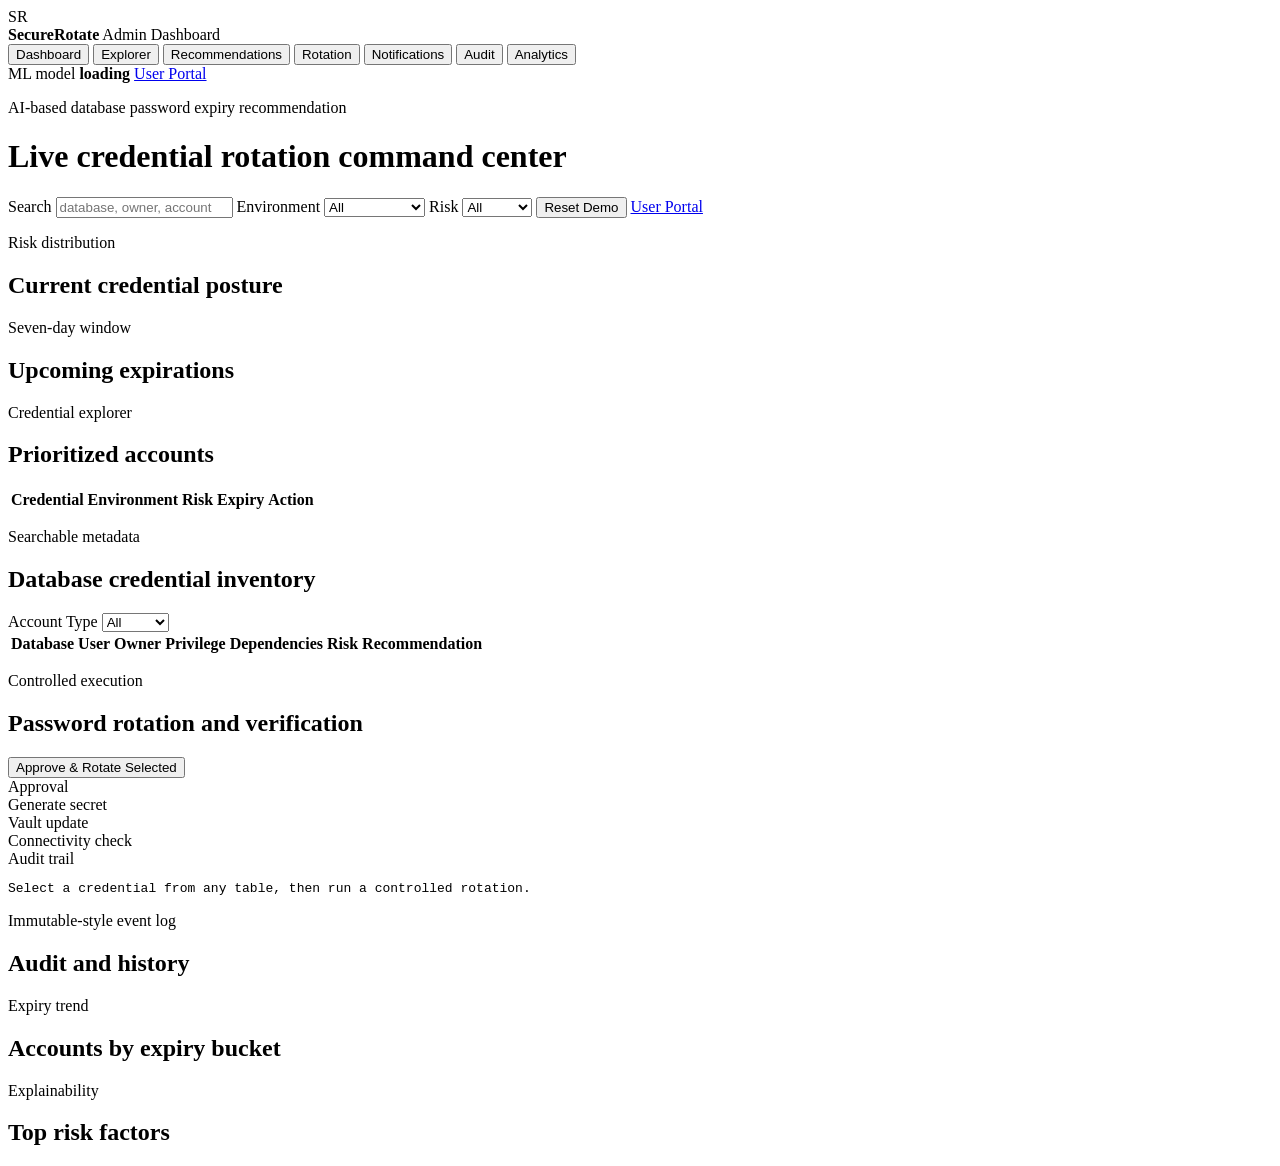
==== public/index.html @ 7061c083 "Initial commit with Flask backend and polished UI/UX" ====
<!doctype html>
<html lang="en">
  <head>
    <meta charset="utf-8" />
    <meta name="viewport" content="width=device-width, initial-scale=1" />
    <title>SecureRotate</title>
    <link rel="stylesheet" href="/styles.css" />
  </head>
  <body>
    <div class="app-shell">
      <aside class="sidebar">
        <div class="brand">
          <div class="brand-mark">SR</div>
          <div>
            <strong>SecureRotate</strong>
            <span>Admin Dashboard</span>
          </div>
        </div>
        <nav class="nav-tabs" aria-label="Main views">
          <button class="active" data-view="dashboard">Dashboard</button>
          <button data-view="explorer">Explorer</button>
          <button data-view="recommendations">Recommendations</button>
          <button data-view="rotation">Rotation</button>
          <button data-view="notifications">Notifications</button>
          <button data-view="audit">Audit</button>
          <button data-view="analytics">Analytics</button>
        </nav>
        <div class="model-chip">
          <span>ML model</span>
          <strong id="modelVersion">loading</strong>
          <a href="/user">User Portal</a>
        </div>
      </aside>

      <main class="workspace">
        <header class="topbar">
          <div>
            <p class="eyebrow">AI-based database password expiry recommendation</p>
            <h1>Live credential rotation command center</h1>
          </div>
          <div class="global-actions">
            <label class="search-field">
              <span>Search</span>
              <input id="searchInput" type="search" placeholder="database, owner, account" />
            </label>
            <label>
              <span>Environment</span>
              <select id="envFilter">
                <option>All</option>
                <option>Production</option>
                <option>Staging</option>
                <option>Development</option>
              </select>
            </label>
            <label>
              <span>Risk</span>
              <select id="riskFilter">
                <option>All</option>
                <option>Critical</option>
                <option>High</option>
                <option>Medium</option>
                <option>Low</option>
              </select>
            </label>
            <button id="resetDemo" class="ghost-button">Reset Demo</button>
            <a class="ghost-link" href="/user">User Portal</a>
          </div>
        </header>

        <section class="view active" id="dashboard">
          <div class="metric-grid" id="metricGrid"></div>
          <div class="dashboard-grid">
            <section class="panel">
              <div class="panel-heading">
                <div>
                  <p class="eyebrow">Risk distribution</p>
                  <h2>Current credential posture</h2>
                </div>
              </div>
              <div id="riskBars" class="bar-chart"></div>
            </section>
            <section class="panel">
              <div class="panel-heading">
                <div>
                  <p class="eyebrow">Seven-day window</p>
                  <h2>Upcoming expirations</h2>
                </div>
              </div>
              <div id="expiryList" class="expiry-list"></div>
            </section>
          </div>
          <section class="split-view">
            <div class="panel table-panel">
              <div class="panel-heading">
                <div>
                  <p class="eyebrow">Credential explorer</p>
                  <h2>Prioritized accounts</h2>
                </div>
              </div>
              <div class="table-wrap">
                <table>
                  <thead>
                    <tr>
                      <th>Credential</th>
                      <th>Environment</th>
                      <th>Risk</th>
                      <th>Expiry</th>
                      <th>Action</th>
                    </tr>
                  </thead>
                  <tbody id="credentialRows"></tbody>
                </table>
              </div>
            </div>
            <aside class="panel detail-panel" id="detailPanel"></aside>
          </section>
        </section>

        <section class="view" id="explorer">
          <section class="panel">
            <div class="panel-heading">
              <div>
                <p class="eyebrow">Searchable metadata</p>
                <h2>Database credential inventory</h2>
              </div>
              <label>
                <span>Account Type</span>
                <select id="typeFilter">
                  <option>All</option>
                  <option>Service</option>
                  <option>Human</option>
                </select>
              </label>
            </div>
            <div class="table-wrap large">
              <table>
                <thead>
                  <tr>
                    <th>Database</th>
                    <th>User</th>
                    <th>Owner</th>
                    <th>Privilege</th>
                    <th>Dependencies</th>
                    <th>Risk</th>
                    <th>Recommendation</th>
                  </tr>
                </thead>
                <tbody id="explorerRows"></tbody>
              </table>
            </div>
          </section>
        </section>

        <section class="view" id="recommendations">
          <div id="recommendationList" class="recommendation-list"></div>
        </section>

        <section class="view" id="rotation">
          <section class="panel rotation-panel">
            <div class="panel-heading">
              <div>
                <p class="eyebrow">Controlled execution</p>
                <h2>Password rotation and verification</h2>
              </div>
              <button id="rotateButton" class="primary-button">Approve & Rotate Selected</button>
            </div>
            <div class="rotation-body">
              <div id="rotationTarget" class="rotation-target"></div>
              <div>
                <div class="stepper" id="rotationStepper">
                  <div class="step">Approval</div>
                  <div class="step">Generate secret</div>
                  <div class="step">Vault update</div>
                  <div class="step">Connectivity check</div>
                  <div class="step">Audit trail</div>
                </div>
                <pre id="rotationOutput">Select a credential from any table, then run a controlled rotation.</pre>
              </div>
            </div>
          </section>
        </section>

        <section class="view" id="notifications">
          <div id="notificationList" class="notification-list"></div>
        </section>

        <section class="view" id="audit">
          <section class="panel">
            <div class="panel-heading">
              <div>
                <p class="eyebrow">Immutable-style event log</p>
                <h2>Audit and history</h2>
              </div>
            </div>
            <div id="auditList" class="audit-list"></div>
          </section>
        </section>

        <section class="view" id="analytics">
          <div class="dashboard-grid">
            <section class="panel">
              <div class="panel-heading">
                <div>
                  <p class="eyebrow">Expiry trend</p>
                  <h2>Accounts by expiry bucket</h2>
                </div>
              </div>
              <div id="expiryBuckets" class="bar-chart"></div>
            </section>
            <section class="panel">
              <div class="panel-heading">
                <div>
                  <p class="eyebrow">Explainability</p>
                  <h2>Top risk factors</h2>
                </div>
              </div>
              <div id="factorBars" class="bar-chart"></div>
            </section>
          </div>
        </section>
      </main>
    </div>
    <script src="/app.js"></script>
  </body>
</html>
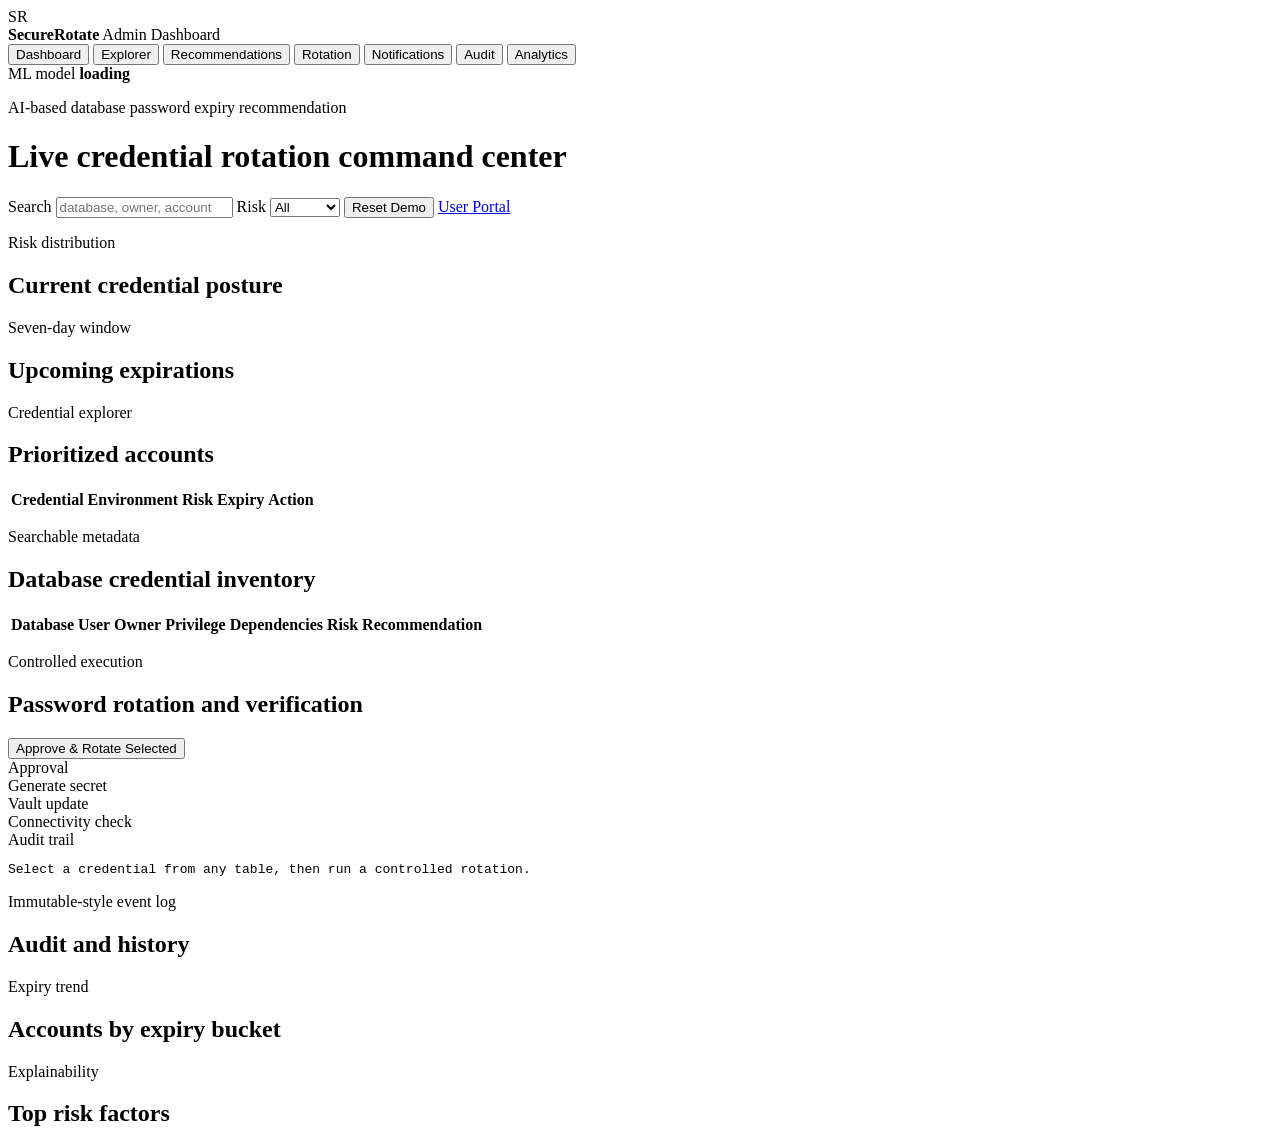
==== commit 921e272c: "refactor: simplify database schema and dashboard UI for real-world password rotation scenario" ====
--- a/public/index.html
+++ b/public/index.html
@@ -28,7 +28,7 @@
         <div class="model-chip">
           <span>ML model</span>
           <strong id="modelVersion">loading</strong>
-          <a href="/user">User Portal</a>
+          
         </div>
       </aside>
 
@@ -43,15 +43,7 @@
               <span>Search</span>
               <input id="searchInput" type="search" placeholder="database, owner, account" />
             </label>
-            <label>
-              <span>Environment</span>
-              <select id="envFilter">
-                <option>All</option>
-                <option>Production</option>
-                <option>Staging</option>
-                <option>Development</option>
-              </select>
-            </label>
+            
             <label>
               <span>Risk</span>
               <select id="riskFilter">
@@ -123,14 +115,7 @@
                 <p class="eyebrow">Searchable metadata</p>
                 <h2>Database credential inventory</h2>
               </div>
-              <label>
-                <span>Account Type</span>
-                <select id="typeFilter">
-                  <option>All</option>
-                  <option>Service</option>
-                  <option>Human</option>
-                </select>
-              </label>
+              
             </div>
             <div class="table-wrap large">
               <table>
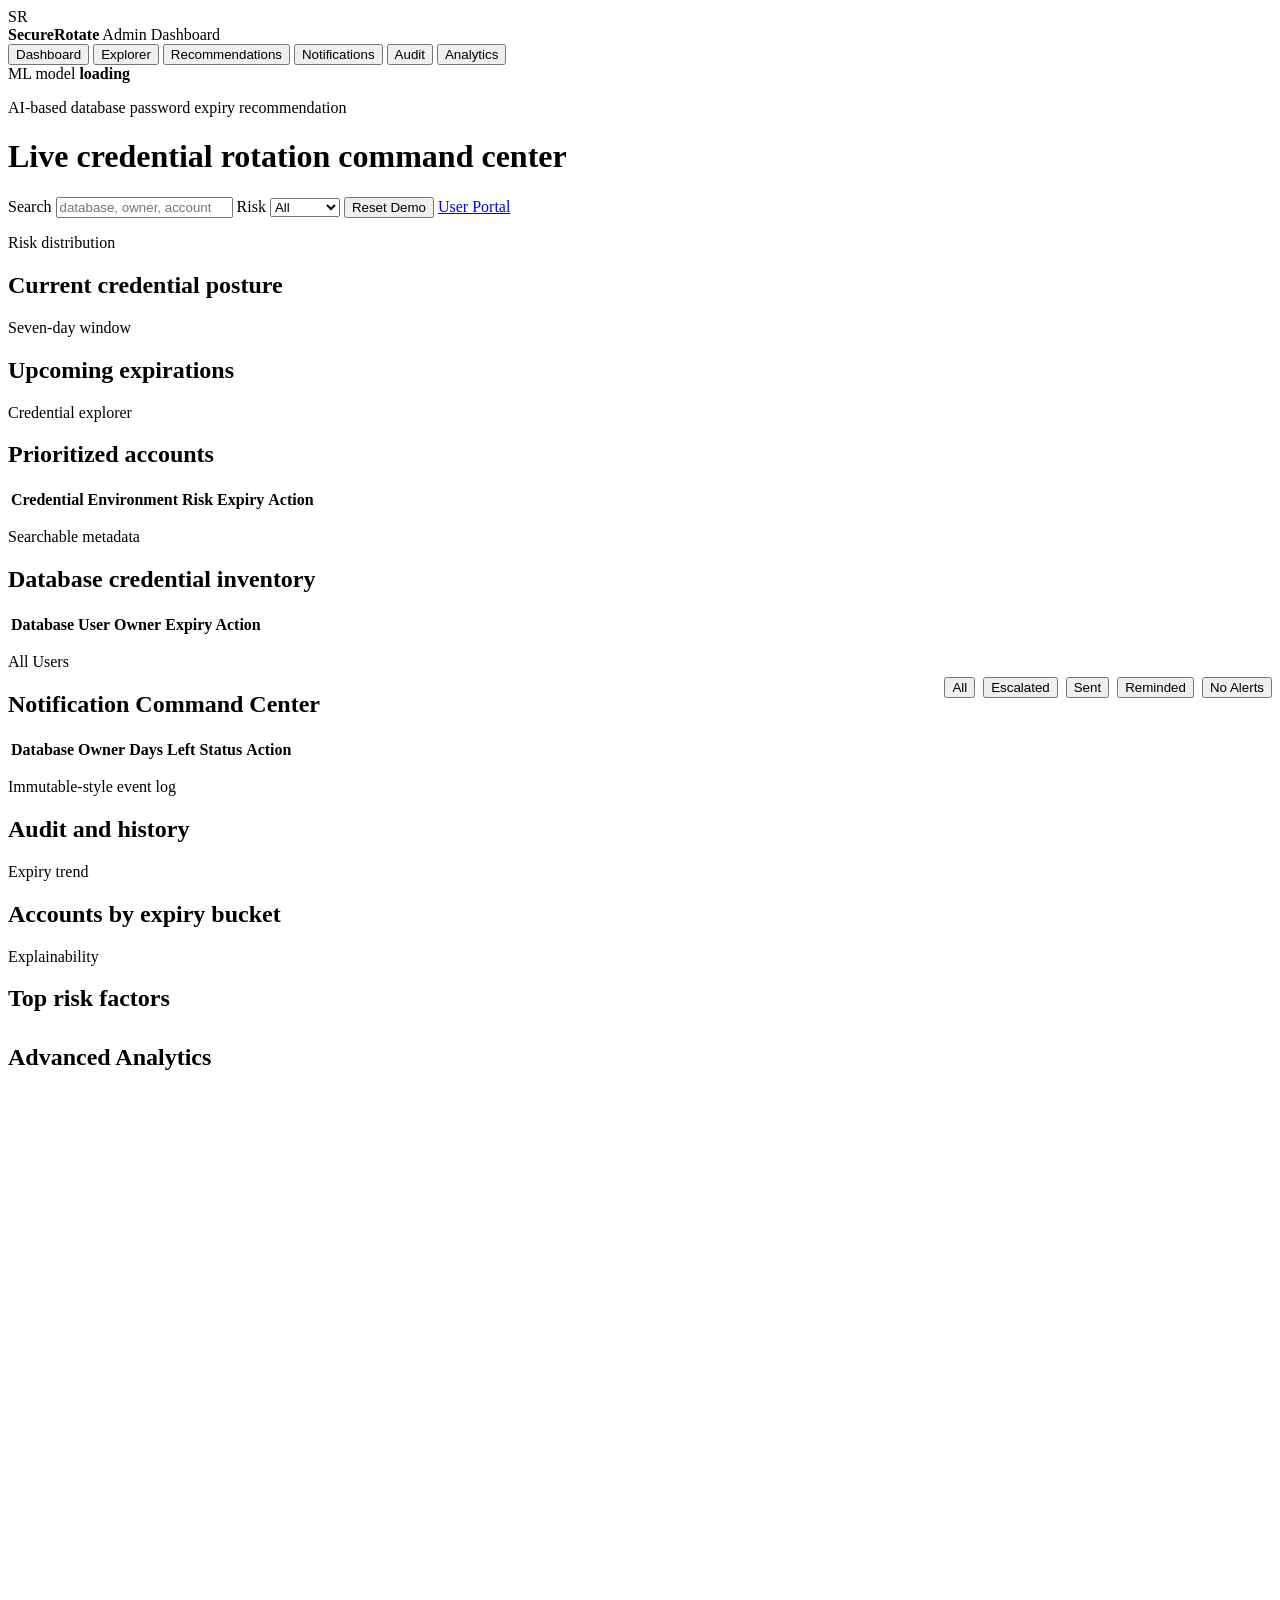
==== commit 1449086f: "Refactor analytics plotting into python backend, cleanup dead code, and standardise whitespace forma" ====
--- a/public/index.html
+++ b/public/index.html
@@ -5,6 +5,7 @@
     <meta name="viewport" content="width=device-width, initial-scale=1" />
     <title>SecureRotate</title>
     <link rel="stylesheet" href="/styles.css" />
+    <script src="https://cdn.plot.ly/plotly-2.32.0.min.js"></script>
   </head>
   <body>
     <div class="app-shell">
@@ -20,7 +21,6 @@
           <button class="active" data-view="dashboard">Dashboard</button>
           <button data-view="explorer">Explorer</button>
           <button data-view="recommendations">Recommendations</button>
-          <button data-view="rotation">Rotation</button>
           <button data-view="notifications">Notifications</button>
           <button data-view="audit">Audit</button>
           <button data-view="analytics">Analytics</button>
@@ -28,10 +28,8 @@
         <div class="model-chip">
           <span>ML model</span>
           <strong id="modelVersion">loading</strong>
-          
         </div>
       </aside>
-
       <main class="workspace">
         <header class="topbar">
           <div>
@@ -43,7 +41,6 @@
               <span>Search</span>
               <input id="searchInput" type="search" placeholder="database, owner, account" />
             </label>
-            
             <label>
               <span>Risk</span>
               <select id="riskFilter">
@@ -58,7 +55,6 @@
             <a class="ghost-link" href="/user">User Portal</a>
           </div>
         </header>
-
         <section class="view active" id="dashboard">
           <div class="metric-grid" id="metricGrid"></div>
           <div class="dashboard-grid">
@@ -107,7 +103,6 @@
             <aside class="panel detail-panel" id="detailPanel"></aside>
           </section>
         </section>
-
         <section class="view" id="explorer">
           <section class="panel">
             <div class="panel-heading">
@@ -115,7 +110,6 @@
                 <p class="eyebrow">Searchable metadata</p>
                 <h2>Database credential inventory</h2>
               </div>
-              
             </div>
             <div class="table-wrap large">
               <table>
@@ -124,10 +118,7 @@
                     <th>Database</th>
                     <th>User</th>
                     <th>Owner</th>
-                    <th>Privilege</th>
-                    <th>Dependencies</th>
-                    <th>Risk</th>
-                    <th>Recommendation</th>
+                    <th>Expiry Action</th>
                   </tr>
                 </thead>
                 <tbody id="explorerRows"></tbody>
@@ -135,40 +126,40 @@
             </div>
           </section>
         </section>
-
         <section class="view" id="recommendations">
           <div id="recommendationList" class="recommendation-list"></div>
         </section>
-
-        <section class="view" id="rotation">
-          <section class="panel rotation-panel">
-            <div class="panel-heading">
+        <section class="view" id="notifications">
+          <section class="panel">
+            <div class="panel-heading" style="display: flex; justify-content: space-between; align-items: center;">
               <div>
-                <p class="eyebrow">Controlled execution</p>
-                <h2>Password rotation and verification</h2>
-              </div>
-              <button id="rotateButton" class="primary-button">Approve & Rotate Selected</button>
-            </div>
-            <div class="rotation-body">
-              <div id="rotationTarget" class="rotation-target"></div>
-              <div>
-                <div class="stepper" id="rotationStepper">
-                  <div class="step">Approval</div>
-                  <div class="step">Generate secret</div>
-                  <div class="step">Vault update</div>
-                  <div class="step">Connectivity check</div>
-                  <div class="step">Audit trail</div>
-                </div>
-                <pre id="rotationOutput">Select a credential from any table, then run a controlled rotation.</pre>
-              </div>
-            </div>
-          </section>
-        </section>
-
-        <section class="view" id="notifications">
-          <div id="notificationList" class="notification-list"></div>
-        </section>
-
+                <p class="eyebrow">All Users</p>
+                <h2>Notification Command Center</h2>
+              </div>
+              <div class="quick-filters" id="notificationFilters" style="display: flex; gap: 8px;">
+                <button class="active small-button" data-filter="All">All</button>
+                <button class="small-button ghost-button" data-filter="Escalated">Escalated</button>
+                <button class="small-button ghost-button" data-filter="Sent">Sent</button>
+                <button class="small-button ghost-button" data-filter="Reminded">Reminded</button>
+                <button class="small-button ghost-button" data-filter="No Alerts">No Alerts</button>
+              </div>
+            </div>
+            <div class="table-wrap large">
+              <table>
+                <thead>
+                  <tr>
+                    <th>Database</th>
+                    <th>Owner</th>
+                    <th>Days Left</th>
+                    <th>Status</th>
+                    <th>Action</th>
+                  </tr>
+                </thead>
+                <tbody id="notificationList"></tbody>
+              </table>
+            </div>
+          </section>
+        </section>
         <section class="view" id="audit">
           <section class="panel">
             <div class="panel-heading">
@@ -180,7 +171,6 @@
             <div id="auditList" class="audit-list"></div>
           </section>
         </section>
-
         <section class="view" id="analytics">
           <div class="dashboard-grid">
             <section class="panel">
@@ -202,9 +192,38 @@
               <div id="factorBars" class="bar-chart"></div>
             </section>
           </div>
+          <div style="margin-top: 2rem;">
+            <h2>Advanced Analytics</h2>
+          </div>
+          <div class="dashboard-grid" style="margin-top: 1rem;">
+            <section class="panel">
+              <div id="plot-credentials-by-role" style="width: 100%; height: 350px;"></div>
+            </section>
+            <section class="panel">
+              <div id="plot-credentials-by-department" style="width: 100%; height: 350px;"></div>
+            </section>
+            <section class="panel" style="grid-column: 1 / -1;">
+              <div id="plot-expiry-timeline" style="width: 100%; height: 400px;"></div>
+            </section>
+            <section class="panel">
+              <div id="plot-action-distribution" style="width: 100%; height: 350px;"></div>
+            </section>
+            <section class="panel">
+              <div id="plot-audit-activity" style="width: 100%; height: 350px;"></div>
+            </section>
+            <section class="panel">
+              <div id="plot-rotation-status" style="width: 100%; height: 350px;"></div>
+            </section>
+            <section class="panel">
+              <div id="plot-verification-status" style="width: 100%; height: 350px;"></div>
+            </section>
+            <section class="panel" style="grid-column: 1 / -1;">
+              <div id="plot-rotation-vs-verification" style="width: 100%; height: 400px;"></div>
+            </section>
+          </div>
         </section>
       </main>
     </div>
-    <script src="/app.js"></script>
+    <script src="/app.js?v=10"></script>
   </body>
 </html>
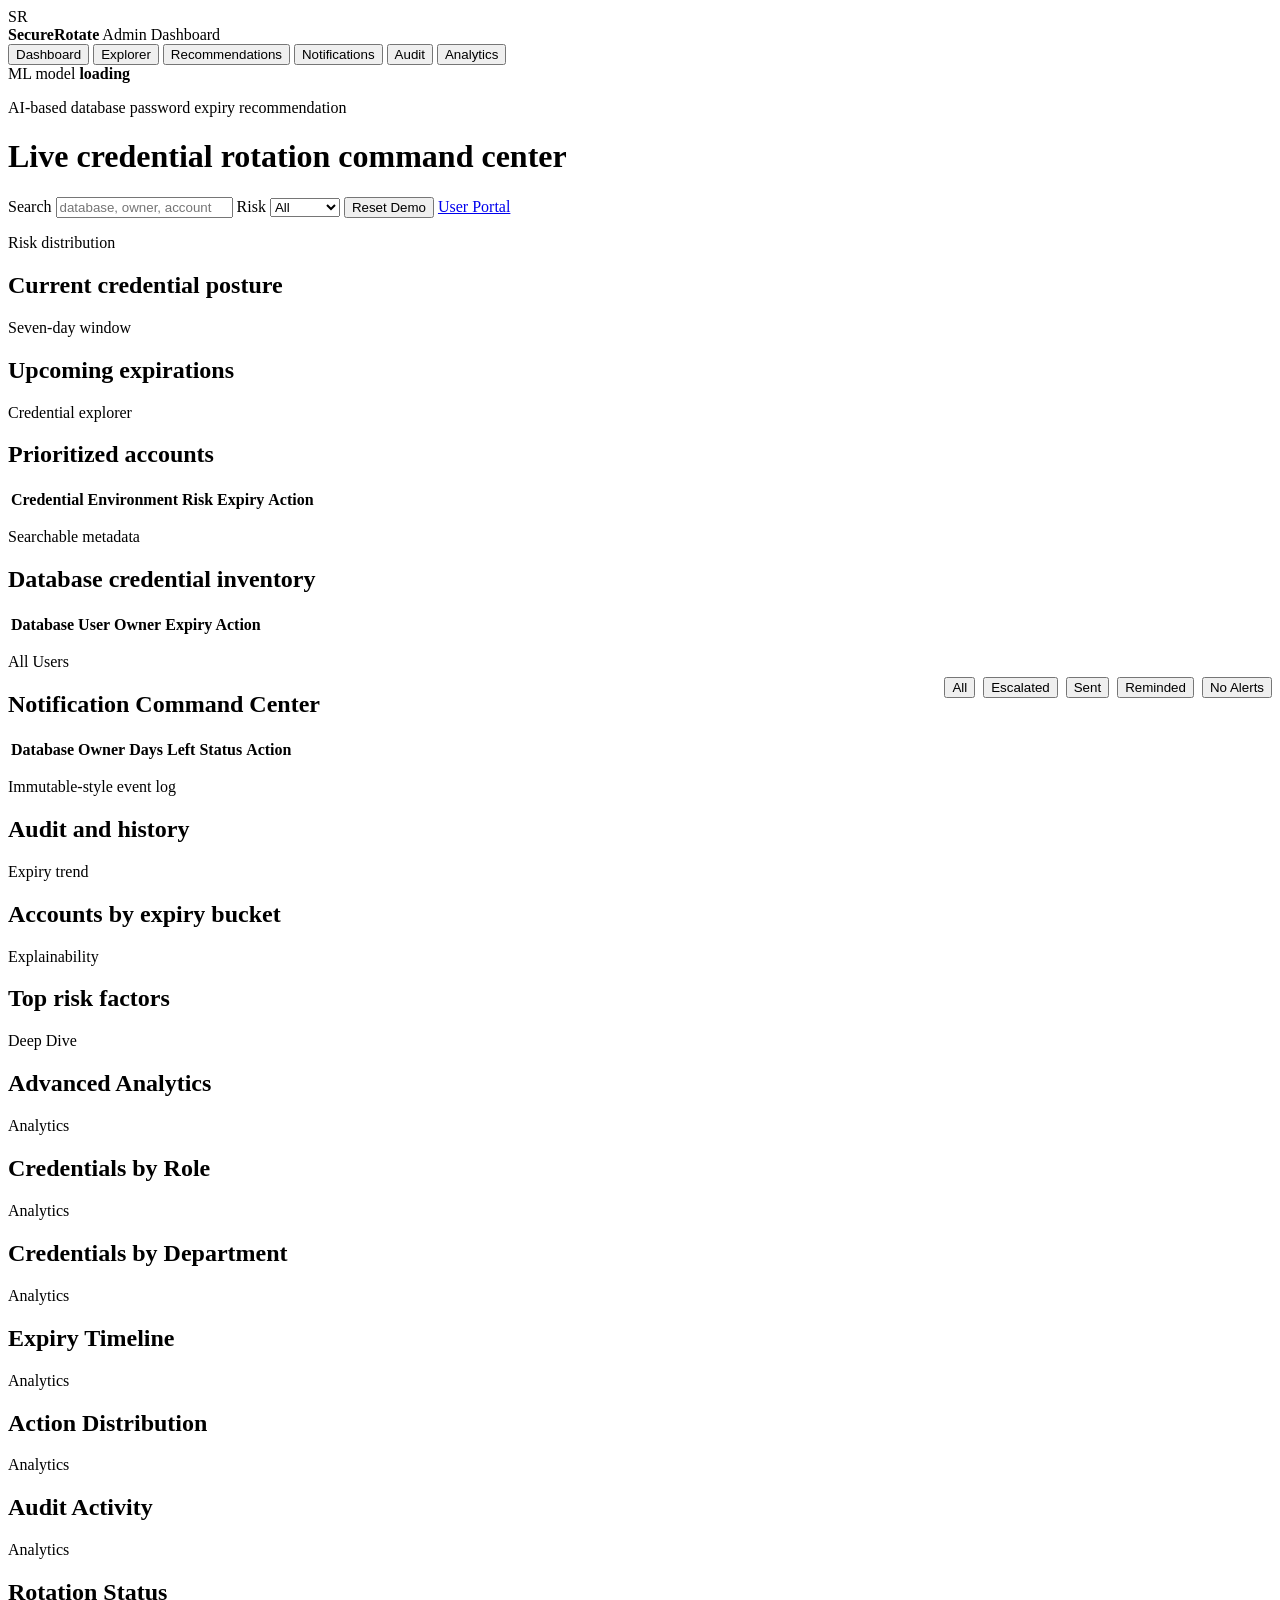
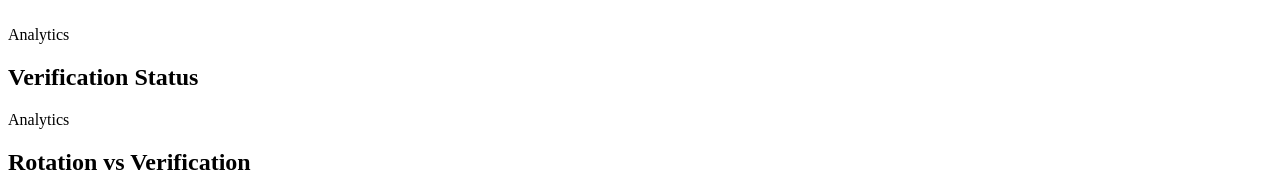
==== commit 27e189cb: "Standardize analytics chart alignments, extract inline styles to CSS grid classes, and reintroduce p" ====
--- a/public/index.html
+++ b/public/index.html
@@ -192,33 +192,86 @@
               <div id="factorBars" class="bar-chart"></div>
             </section>
           </div>
-          <div style="margin-top: 2rem;">
-            <h2>Advanced Analytics</h2>
-          </div>
-          <div class="dashboard-grid" style="margin-top: 1rem;">
-            <section class="panel">
-              <div id="plot-credentials-by-role" style="width: 100%; height: 350px;"></div>
-            </section>
-            <section class="panel">
-              <div id="plot-credentials-by-department" style="width: 100%; height: 350px;"></div>
-            </section>
-            <section class="panel" style="grid-column: 1 / -1;">
-              <div id="plot-expiry-timeline" style="width: 100%; height: 400px;"></div>
-            </section>
-            <section class="panel">
-              <div id="plot-action-distribution" style="width: 100%; height: 350px;"></div>
-            </section>
-            <section class="panel">
-              <div id="plot-audit-activity" style="width: 100%; height: 350px;"></div>
-            </section>
-            <section class="panel">
-              <div id="plot-rotation-status" style="width: 100%; height: 350px;"></div>
-            </section>
-            <section class="panel">
-              <div id="plot-verification-status" style="width: 100%; height: 350px;"></div>
-            </section>
-            <section class="panel" style="grid-column: 1 / -1;">
-              <div id="plot-rotation-vs-verification" style="width: 100%; height: 400px;"></div>
+          <div class="section-divider">
+            <div class="panel-heading">
+              <div>
+                <p class="eyebrow">Deep Dive</p>
+                <h2>Advanced Analytics</h2>
+              </div>
+            </div>
+          </div>
+          <div class="dashboard-grid">
+            <section class="panel">
+              <div class="panel-heading">
+                <div>
+                  <p class="eyebrow">Analytics</p>
+                  <h2>Credentials by Role</h2>
+                </div>
+              </div>
+              <div id="plot-credentials-by-role" class="plotly-container"></div>
+            </section>
+            <section class="panel">
+              <div class="panel-heading">
+                <div>
+                  <p class="eyebrow">Analytics</p>
+                  <h2>Credentials by Department</h2>
+                </div>
+              </div>
+              <div id="plot-credentials-by-department" class="plotly-container"></div>
+            </section>
+            <section class="panel full-width">
+              <div class="panel-heading">
+                <div>
+                  <p class="eyebrow">Analytics</p>
+                  <h2>Expiry Timeline</h2>
+                </div>
+              </div>
+              <div id="plot-expiry-timeline" class="plotly-container tall"></div>
+            </section>
+            <section class="panel">
+              <div class="panel-heading">
+                <div>
+                  <p class="eyebrow">Analytics</p>
+                  <h2>Action Distribution</h2>
+                </div>
+              </div>
+              <div id="plot-action-distribution" class="plotly-container"></div>
+            </section>
+            <section class="panel">
+              <div class="panel-heading">
+                <div>
+                  <p class="eyebrow">Analytics</p>
+                  <h2>Audit Activity</h2>
+                </div>
+              </div>
+              <div id="plot-audit-activity" class="plotly-container"></div>
+            </section>
+            <section class="panel">
+              <div class="panel-heading">
+                <div>
+                  <p class="eyebrow">Analytics</p>
+                  <h2>Rotation Status</h2>
+                </div>
+              </div>
+              <div id="plot-rotation-status" class="plotly-container"></div>
+            </section>
+            <section class="panel">
+              <div class="panel-heading">
+                <div>
+                  <p class="eyebrow">Analytics</p>
+                  <h2>Verification Status</h2>
+                </div>
+              </div>
+              <div id="plot-verification-status" class="plotly-container"></div>
+            </section>
+            <section class="panel full-width">
+              <div class="panel-heading">
+                <div>
+                  <p class="eyebrow">Analytics</p>
+                  <h2>Rotation vs Verification</h2>
+                </div>
+              </div>
+              <div id="plot-rotation-vs-verification" class="plotly-container tall"></div>
             </section>
           </div>
         </section>
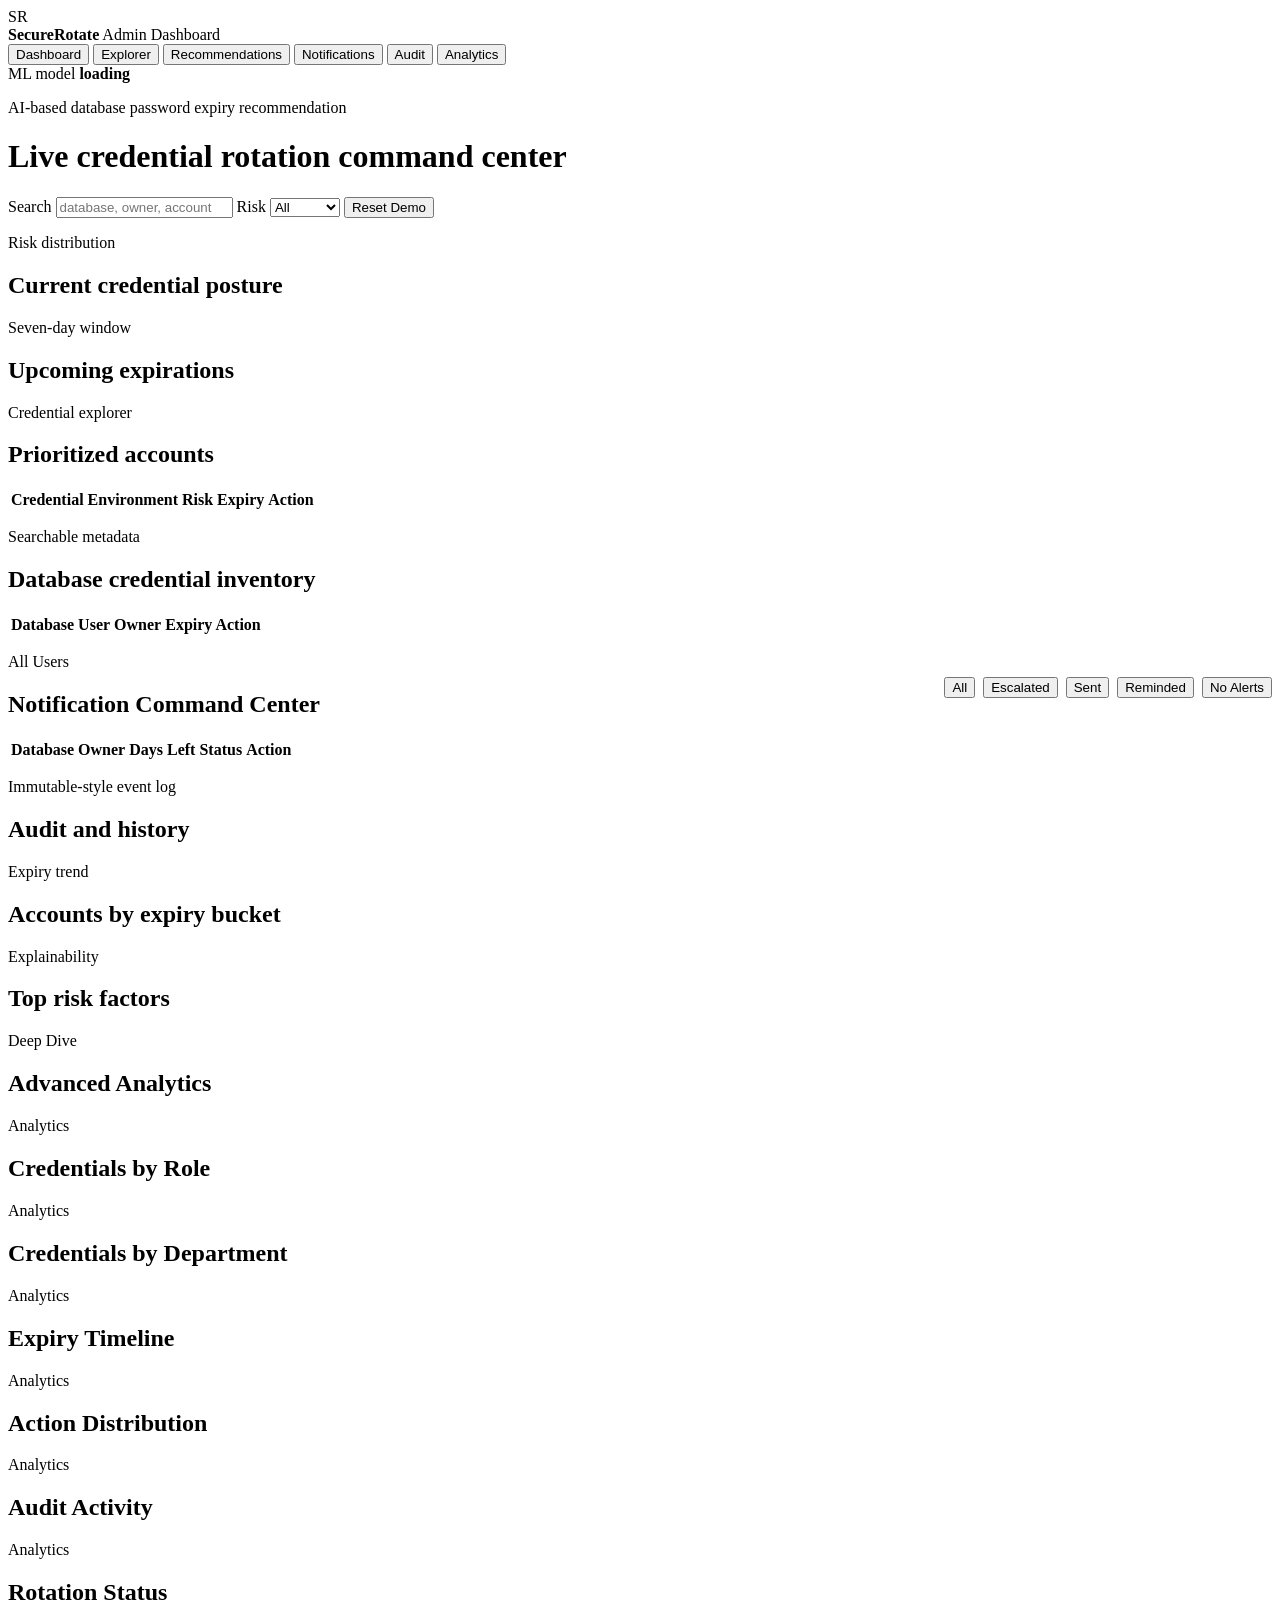
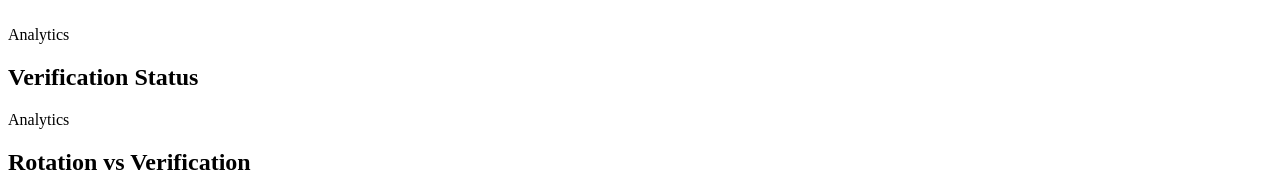
==== commit 21143e7f: "Overwrite main with production-ready code" ====
--- a/public/index.html
+++ b/public/index.html
@@ -4,7 +4,7 @@
     <meta charset="utf-8" />
     <meta name="viewport" content="width=device-width, initial-scale=1" />
     <title>SecureRotate</title>
-    <link rel="stylesheet" href="/styles.css" />
+    <link rel="stylesheet" href="/styles.css?v=3" />
     <script src="https://cdn.plot.ly/plotly-2.32.0.min.js"></script>
   </head>
   <body>
@@ -52,7 +52,7 @@
               </select>
             </label>
             <button id="resetDemo" class="ghost-button">Reset Demo</button>
-            <a class="ghost-link" href="/user">User Portal</a>
+            
           </div>
         </header>
         <section class="view active" id="dashboard">
@@ -277,6 +277,6 @@
         </section>
       </main>
     </div>
-    <script src="/app.js?v=10"></script>
+    <script src="/app.js?v=11"></script>
   </body>
 </html>
